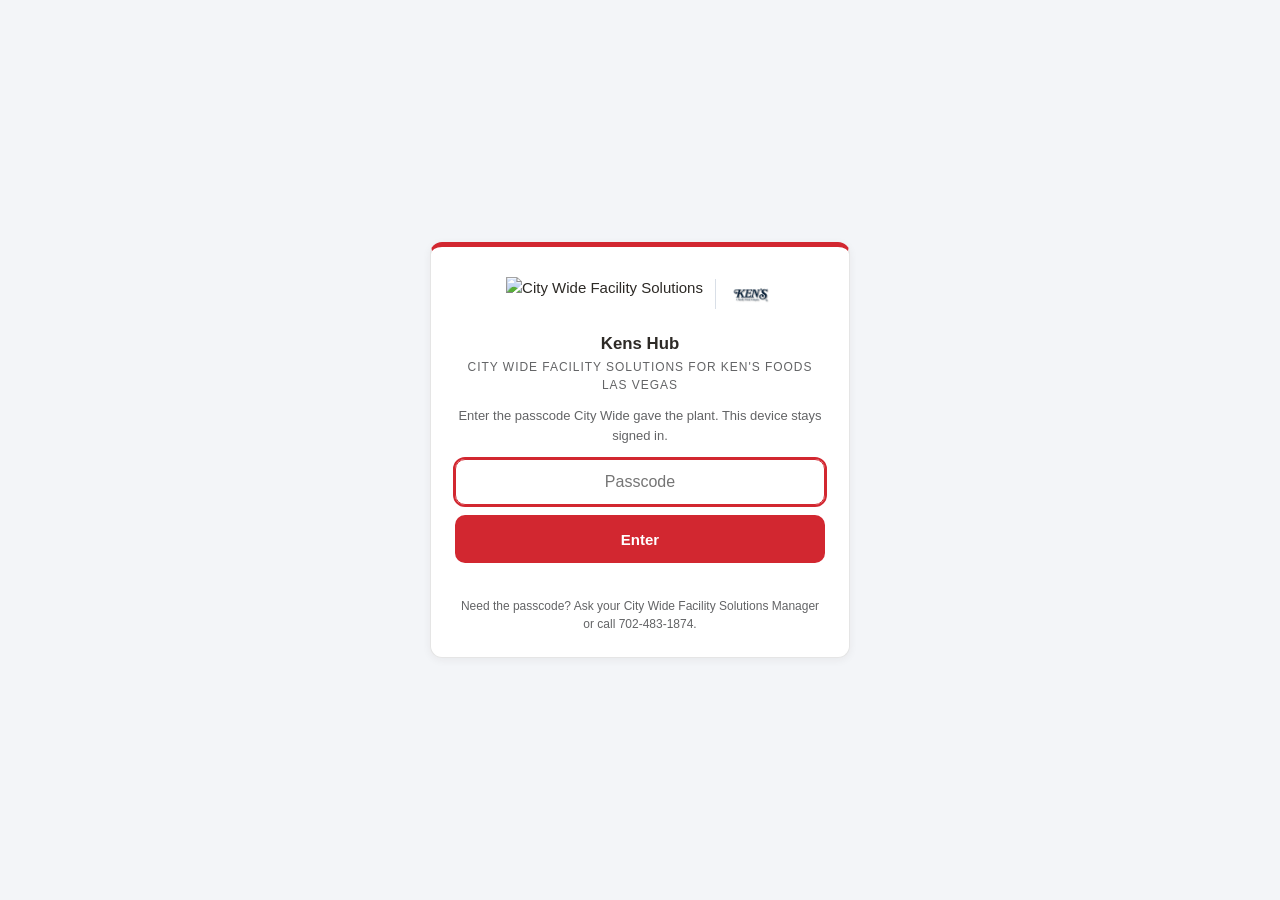
==== kens-hub/index.html @ 08bdd12b "Kens Hub: client-facing porter reporting hub for Ken's Foods (pages, kh-shared.js, kh.css, Kens.gs a" ====
<!DOCTYPE html>
<html lang="en">
<head>
<meta charset="UTF-8">
<meta name="viewport" content="width=device-width, initial-scale=1.0, viewport-fit=cover">
<meta name="robots" content="noindex, nofollow">
<title>Kens Hub | City Wide Facility Solutions</title>
<!-- build 2026-10-24: Kens Hub landing, cloned from the Ovation Hub landing. Two doors (Ken's Foods staff, Porters),
     a Site manager strip (manager.html, its own passcode) and a City Wide team strip (review.html, team passcode).
     The hub passcode is its own (script property KH_PASSCODE on the CW Kens Hub Backend). -->
<link rel="icon" type="image/png" sizes="32x32" href="https://citywidelv.github.io/cw-ops-desk/favicon-32x32.png">
<link rel="apple-touch-icon" sizes="180x180" href="https://citywidelv.github.io/cw-ops-desk/apple-touch-icon.png">
<link rel="stylesheet" href="kh.css">
<style>
.hero{position:relative;color:#fff;border-bottom:5px solid var(--red);padding:34px 0 30px;background:var(--ov-olive);overflow:hidden}
.hero .wash{position:absolute;inset:0;background:linear-gradient(135deg,#08203A 0%,#163459 55%,#1f446f 100%)}
.hero .in{position:relative;max-width:860px;margin:0 auto;padding:0 16px}
.hero .k{font-size:11px;font-weight:700;letter-spacing:.16em;text-transform:uppercase;color:#c9d2de}
.hero h1{color:#fff;font-size:1.6rem;margin:8px 0 6px;line-height:1.2}
.hero p{color:#e3e8ef;font-size:14px;max-width:560px}
.doors{display:grid;grid-template-columns:1fr 1fr;gap:14px;margin:-26px auto 0;max-width:860px;padding:0 16px;position:relative;z-index:2}
.door{display:flex;flex-direction:column;justify-content:center;gap:6px;min-height:120px;background:var(--white);border:1px solid var(--ov-border);border-radius:14px;padding:18px 18px 16px;text-decoration:none;color:var(--black);box-shadow:0 8px 24px rgba(8,32,58,.14);border-top:6px solid var(--ov-olive);transition:transform .12s ease,box-shadow .12s ease}
.door.cw{border-top-color:var(--red)}
.door:hover{transform:translateY(-2px);box-shadow:0 12px 28px rgba(8,32,58,.18)}
.door .k{font-size:11px;font-weight:700;text-transform:uppercase;letter-spacing:.12em;color:var(--grey)}
.door h2{font-size:1.35rem;margin:0;line-height:1.15}
.door p{font-size:13px;color:var(--grey);margin:0}
.door .go{margin-top:6px;font-weight:700;font-size:15px;color:var(--ov-olive)}
.door.cw .go{color:var(--red)}
@media(max-width:600px){.doors{grid-template-columns:1fr;margin-top:-18px}.door{min-height:0;padding:16px}.hero{padding:26px 0 30px}.hero h1{font-size:1.35rem}}
.team{margin:26px auto 0;max-width:860px;border:1px solid var(--ov-border);border-left:5px solid var(--black);border-radius:10px;background:var(--white);padding:12px 16px;display:flex;align-items:center;gap:12px;flex-wrap:wrap;text-decoration:none;color:var(--black)}
.team b{font-size:13px}
.team span{font-size:12px;color:var(--grey)}
.team .go{margin-left:auto;font-weight:700;color:var(--red)}
.brands img.ovl{height:40px}
.lockcard .brands img.ovl{height:46px}
footer.foot .brands img.ovl{height:30px}
@media(max-width:600px){.brands img.ovl{height:30px}.lockcard .brands img.ovl{height:36px}}
</style>
<link rel="stylesheet" href="https://citywidelv.github.io/cw-base.css">
</head>
<body>

<div class="gate" id="gate">
<div class="lockcard">
<div class="brands"><img class="cw" src="https://emailer.emfluence.com/clients/citywide/uploadedfiles/signature_logo.png" alt="City Wide Facility Solutions"><span class="div"></span><img class="ovl" src="kens-logo.jpg" alt="Ken's Foods"></div>
<h3>Kens Hub</h3>
<div class="for">City Wide Facility Solutions for Ken's Foods Las Vegas</div>
<p>Enter the passcode City Wide gave the plant. This device stays signed in.</p>
<input type="password" id="pc" placeholder="Passcode" autocomplete="current-password" autofocus>
<button class="btn" id="enter">Enter</button>
<div class="err" id="err"></div>
<div class="hint">Need the passcode? Ask your City Wide Facility Solutions Manager or call 702-483-1874.</div>
</div>
</div>

<div id="app" class="hidden">
<header class="top">
<div class="bar">
<div class="brands"><img class="cw" src="https://emailer.emfluence.com/clients/citywide/uploadedfiles/signature_logo.png" alt="City Wide Facility Solutions"><span class="div"></span><img class="ovl" src="kens-logo.jpg" alt="Ken's Foods"></div>
<div class="tag"><b>Kens Hub</b>Porter program, 3 shifts a day</div>
</div>
</header>

<section class="hero">
<div class="wash"></div>
<div class="in">
<div class="k">City Wide Facility Solutions &middot; Ken's Foods Las Vegas</div>
<h1>Who are you today?</h1>
<p>Ken's Foods staff see every round the porters log and can send City Wide a message. Porters log each area round, the end-of-shift report, and anything that needs attention.</p>
</div>
</section>

<main class="wrap" style="padding-top:0">
<div class="doors">
<a class="door" href="client.html">
<div class="k">Plant team</div>
<h2>Ken's Foods staff</h2>
<p>Report history by day and shift, plus a quick way to tell City Wide something.</p>
<div class="go">Open the report history &rarr;</div>
</a>
<a class="door cw" href="porter.html">
<div class="k">City Wide porters</div>
<h2>Porters</h2>
<p>Area checklist, end-of-shift report, messages from the plant, emergencies.</p>
<div class="go">Open the porter desk &rarr;</div>
</a>
</div>

<div class="note info" style="margin-top:22px"><b>Something urgent right now?</b> Call the City Wide Las Vegas service line at <a href="tel:7024831874">702-483-1874</a>. You can still log it here so there is a record.</div>

<a class="team" href="manager.html" style="border-left-color:var(--ov-olive)"><b>Site manager</b><span>Manager Desk: the porters' rounds and reports, request supplies. Manager passcode.</span><span class="go" style="color:var(--ov-olive)">Open &rarr;</span></a>

<a class="team" href="review.html"><b>City Wide team</b><span>Everything on one page, notes, digest settings, send the digest now. Team passcode.</span><span class="go">Open &rarr;</span></a>
</main>

<footer class="foot"><div class="brands"><img class="cw" src="https://emailer.emfluence.com/clients/citywide/uploadedfiles/signature_logo.png" alt="City Wide Facility Solutions"><span class="div"></span><img class="ovl" src="kens-logo.jpg" alt="Ken's Foods"></div><span class="line">Porter service for Ken's Foods Las Vegas, provided by City Wide Facility Solutions.</span><span class="line">3215 W Charleston Blvd, Suite 130, Las Vegas, NV 89102 &middot; <a href="tel:7024831874">702-483-1874</a></span></footer>
</div>

<script src="kh-shared.js"></script>
<script>
KH.hubGate({ input:"pc", button:"enter", err:"err", gate:"gate", app:"app" });
</script>
</body>
</html>
---- kens-hub/kh.css ----
/* Kens Hub styles. Build 2026-10-24 (cloned from the Ovation Hub ov.css; co-brand tokens swapped for Kens Foods navy and cool grey; the --ov-* token names are kept so the shared layout rules carry over unchanged). Mobile first: porters and plant staff use phones. */
:root{--red:#D22730;--red-dark:#B01F27;--black:#2D2A26;--grey:#636466;--light:#F5F5F5;--border:#E5E5E5;--gold:#E5B423;--teal:#0AA6A9;--white:#fff;--ok:#1f8a4c;--okbg:#eaf6ee;--warnbg:#fdf3f3;
/* Kens Foods brand: navy from the Kens logo, cool off-white, slate */
--ov-olive:#08203A;--ov-olive2:#2E4A6B;--ov-ink:#061626;--ov-cream:#F3F5F8;--ov-cream2:#EEF2F7;--ov-slate:#7D95AA;--ov-border:#D9DFE7}
*{margin:0;padding:0;box-sizing:border-box}
html{-webkit-text-size-adjust:100%}
body{font-family:Verdana,'Liberation Sans','DejaVu Sans',Geneva,Tahoma,sans-serif;color:var(--black);background:var(--ov-cream);line-height:1.5;font-size:15px}
.hidden{display:none !important}
a{color:var(--red)}
header.top{position:sticky;top:0;z-index:20;background:var(--white);border-bottom:1px solid var(--ov-border);box-shadow:0 1px 0 rgba(63,58,31,.04)}
header.top .bar{max-width:860px;margin:0 auto;padding:10px 16px;display:flex;align-items:center;justify-content:space-between;gap:12px}
header.top img{height:32px;width:auto;display:block}
.brands{display:flex;align-items:center;gap:12px;min-width:0}
.brands img.cw{height:30px;width:auto}
.brands img.ovl{height:22px;width:auto}
.brands img{max-width:100%;flex:0 1 auto}
.brands .div{width:1px;height:26px;background:var(--ov-border);flex:none}
header.top .bar .brands{flex:1;justify-content:flex-start}
header.top .bar .back + .brands{justify-content:center}
header.top .tag{font-size:11px;color:var(--grey);border-left:3px solid var(--red);padding-left:10px;text-transform:uppercase;letter-spacing:.06em;line-height:1.3}
header.top .tag b{display:block;color:var(--black);font-size:12px;letter-spacing:.02em;text-transform:none}
header.top a.back{font-size:13px;font-weight:700;text-decoration:none;color:var(--black);min-height:44px;display:inline-flex;align-items:center}
main.wrap{max-width:860px;margin:0 auto;padding:16px 16px 80px}
h1{font-size:1.35rem;font-weight:700;line-height:1.25;margin-bottom:4px}
h1 + .lead{color:var(--grey);font-size:14px;margin-bottom:16px}
h2{font-size:1.05rem;font-weight:700;margin:0 0 8px}
.card{background:var(--white);border:1px solid var(--ov-border);border-top:4px solid var(--red);border-radius:12px;padding:16px;margin-bottom:14px;box-shadow:0 2px 8px rgba(63,58,31,.05)}
.card.olive{border-top-color:var(--ov-olive)}
.card.plain{border-top-color:var(--border)}
.card.black{border-top-color:var(--black)}
.card .sub{font-size:13px;color:var(--grey);margin-bottom:10px}
.field{margin-bottom:14px}
.field label,.field .lbl{display:block;font-size:13px;font-weight:700;margin-bottom:6px}
.field .hint{font-size:12px;color:var(--grey);font-weight:400;margin-top:4px}
.field .req{color:var(--red)}
input[type=text],input[type=tel],input[type=email],input[type=date],input[type=time],input[type=number],input[type=password],select,textarea{width:100%;font-family:inherit;font-size:16px;color:var(--black);background:var(--white);border:1.5px solid var(--border);border-radius:10px;padding:12px 12px;outline:none;min-height:46px}
textarea{min-height:92px;resize:vertical}
input:focus,select:focus,textarea:focus{border-color:var(--red)}
select{appearance:none;-webkit-appearance:none;background-image:url("data:image/svg+xml,%3Csvg xmlns='http://www.w3.org/2000/svg' width='14' height='9'%3E%3Cpath d='M1 1l6 6 6-6' fill='none' stroke='%23636466' stroke-width='2'/%3E%3C/svg%3E");background-repeat:no-repeat;background-position:right 14px center;padding-right:38px}
.row2{display:grid;grid-template-columns:1fr 1fr;gap:12px}
@media(max-width:480px){.row2{grid-template-columns:1fr}}
.chips{display:flex;flex-wrap:wrap;gap:8px}
.chip{font-family:inherit;font-size:14px;font-weight:700;color:var(--black);background:var(--white);border:1.5px solid var(--border);border-radius:999px;padding:10px 14px;min-height:44px;cursor:pointer;text-align:left;line-height:1.25}
.chip:hover{border-color:var(--grey)}
.chip.on{background:var(--black);border-color:var(--black);color:#fff}
.chip.on.red{background:var(--red);border-color:var(--red)}
.chips.big .chip{flex:1 1 46%;padding:16px 14px;font-size:15px;border-radius:12px}
.chips.big .chip small{display:block;font-weight:400;font-size:12px;color:var(--grey);margin-top:3px}
.chips.big .chip.on small{color:#f3e1e1}
.btn{display:inline-flex;align-items:center;justify-content:center;gap:8px;font-family:inherit;font-weight:700;font-size:15px;min-height:48px;padding:12px 18px;border-radius:10px;border:0;cursor:pointer;text-decoration:none;background:var(--red);color:#fff;width:100%}
.btn:hover{background:var(--red-dark)}
.btn:disabled{opacity:.55;cursor:default}
.btn.dark{background:var(--black)}
.btn.dark:hover{background:#1d1b18}
.btn.ghost{background:var(--white);color:var(--black);border:1.5px solid var(--border)}
.btn.ghost:hover{border-color:var(--black);background:var(--white)}
.btn.sm{min-height:38px;padding:8px 12px;font-size:13px;width:auto}
.btnrow{display:flex;gap:10px;flex-wrap:wrap;margin-top:8px}
.btnrow .btn{flex:1 1 180px}
.note{font-size:13px;border-radius:10px;padding:10px 12px;margin:10px 0;line-height:1.45;border:1px solid var(--border);background:var(--white);color:var(--black)}
.note.warn{background:var(--warnbg);border-color:#f0c4c6;border-left:4px solid var(--red)}
.note.info{background:#f2f8ff;border-color:#cfe1f7;border-left:4px solid #2f6fb7}
.note.ok{background:var(--okbg);border-color:#bfe3cc;border-left:4px solid var(--ok)}
.note b{font-weight:700}
.err{color:var(--red);font-size:13px;font-weight:700;min-height:1.2em;margin-top:6px}
.check{display:flex;align-items:flex-start;gap:12px;padding:10px 4px;border-bottom:1px solid var(--light);cursor:pointer;font-size:14px;line-height:1.35;min-height:44px}
.check:last-child{border-bottom:0}
.check input{flex:none;width:22px;height:22px;margin-top:1px;accent-color:var(--red)}
.check.done{color:var(--grey)}
.check.done span{text-decoration:line-through;text-decoration-color:#bbb}
.check .x{flex:none;font-size:11px;font-weight:700;color:var(--grey);text-transform:uppercase;letter-spacing:.06em;margin-left:auto;padding-top:3px}
.area{border:1px solid var(--border);border-radius:12px;background:var(--white);margin-bottom:12px;overflow:hidden}
.area .ahead{display:flex;align-items:center;gap:10px;padding:12px 14px;cursor:pointer;background:var(--white);min-height:52px}
.area .ahead .num{flex:none;width:28px;height:28px;border-radius:50%;background:var(--black);color:#fff;font-size:13px;font-weight:700;display:flex;align-items:center;justify-content:center}
.area.na .ahead .num{background:#bbb}
.area.complete .ahead .num{background:var(--ok)}
.area .ahead .t{flex:1;min-width:0}
.area .ahead .t b{display:block;font-size:14px;line-height:1.25}
.area .ahead .t small{display:block;font-size:12px;color:var(--grey);margin-top:2px}
.area .ahead .st{flex:none;font-size:12px;font-weight:700;color:var(--grey)}
.area .ahead .st.need{color:var(--red)}
.area .ahead .st.ok{color:var(--ok)}
.area .abody{padding:4px 14px 14px;border-top:1px solid var(--light)}
.area.closed .abody{display:none}
.area .grp{font-size:11px;font-weight:700;text-transform:uppercase;letter-spacing:.08em;color:var(--grey);margin:12px 0 2px}
.area .tools{display:flex;gap:8px;flex-wrap:wrap;margin:10px 0 4px}
.area.na .abody .tasks,.area.na .abody .photos{display:none}
.photos{margin-top:10px}
.photos .pgrid{display:grid;grid-template-columns:repeat(auto-fill,minmax(96px,1fr));gap:8px}
.photos .ph{position:relative;aspect-ratio:1;border-radius:10px;overflow:hidden;background:var(--light);border:1px solid var(--border)}
.photos .ph img{width:100%;height:100%;object-fit:cover;display:block}
.photos .ph .rm{position:absolute;top:4px;right:4px;background:rgba(45,42,38,.85);color:#fff;border:0;border-radius:50%;width:28px;height:28px;font-size:16px;line-height:1;cursor:pointer}
.photos .ph .ok{position:absolute;left:4px;bottom:4px;background:var(--ok);color:#fff;font-size:10px;font-weight:700;border-radius:4px;padding:2px 5px}
.photos .ph .wait{position:absolute;left:4px;bottom:4px;background:var(--grey);color:#fff;font-size:10px;font-weight:700;border-radius:4px;padding:2px 5px}
.photos .add{aspect-ratio:1;border:1.5px dashed var(--border);border-radius:10px;display:flex;flex-direction:column;align-items:center;justify-content:center;gap:4px;font-size:12px;font-weight:700;color:var(--grey);cursor:pointer;background:var(--white);text-align:center;padding:6px}
.photos .add.req{border-color:var(--red);color:var(--red);background:var(--warnbg)}
.photos .add span.big{font-size:24px;line-height:1}
.photos .pcount{font-size:12px;color:var(--grey);margin-top:6px}
.progress{height:8px;background:var(--border);border-radius:4px;overflow:hidden;margin:10px 0}
.progress i{display:block;height:100%;background:var(--red);width:0;transition:width .2s}
.sticky{position:fixed;left:0;right:0;bottom:0;background:var(--white);border-top:1px solid var(--border);padding:10px 16px calc(10px + env(safe-area-inset-bottom));z-index:30;box-shadow:0 -4px 16px rgba(45,42,38,.08)}
.sticky .in{max-width:860px;margin:0 auto;display:flex;gap:10px;align-items:center}
.sticky .in .st{flex:1;font-size:12px;color:var(--grey);line-height:1.3}
.sticky .in .btn{width:auto;flex:none;min-width:150px}
.tiles{display:grid;grid-template-columns:repeat(auto-fit,minmax(240px,1fr));gap:14px;margin:18px 0}
.tile{background:var(--white);border:1px solid var(--ov-border);border-top:5px solid var(--red);border-radius:12px;padding:20px;text-decoration:none;color:var(--black);display:flex;flex-direction:column;box-shadow:0 2px 8px rgba(45,42,38,.06);min-height:150px}
.tile.black{border-top-color:var(--black)}
.tile.gold{border-top-color:var(--gold)}
.tile.olive{border-top-color:var(--ov-olive)}
.tile.olive .go{color:var(--ov-olive)}
.tile .k{font-size:11px;font-weight:700;text-transform:uppercase;letter-spacing:.1em;color:var(--grey);margin-bottom:6px}
.tile h2{font-size:1.15rem;margin-bottom:6px}
.tile p{font-size:13px;color:var(--grey);flex:1}
.tile .go{margin-top:12px;font-weight:700;color:var(--red);font-size:14px}
.tile.black .go{color:var(--black)}
.gate{position:fixed;inset:0;z-index:999;background:var(--ov-cream);display:flex;align-items:center;justify-content:center;padding:20px;overflow:auto}
.lockcard{max-width:420px;width:100%;text-align:center;background:var(--white);border:1px solid var(--border);border-top:5px solid var(--red);border-radius:12px;padding:24px;box-shadow:0 2px 8px rgba(45,42,38,.06)}
.lockcard img{height:36px;width:auto;margin-bottom:12px}
.lockcard .brands{justify-content:center;margin:0 0 14px}
.lockcard .brands img{margin:0}
.lockcard .brands img.cw{height:34px}
.lockcard .brands img.ovl{height:26px}
.lockcard .brands .div{height:30px}
.lockcard h3{font-size:1.05rem;font-weight:700}
.lockcard .for{font-size:12px;color:var(--grey);text-transform:uppercase;letter-spacing:.08em;margin-top:2px}
.lockcard p{font-size:13px;color:var(--grey);margin:12px 0 14px}
.lockcard input{text-align:center}
.lockcard .btn{margin-top:10px}
.lockcard .hint{font-size:12px;color:var(--grey);margin-top:12px}
footer.foot{text-align:center;font-size:12px;color:var(--grey);padding:20px 16px 90px}
footer.foot .brands{justify-content:center;margin-bottom:10px;opacity:.85}
footer.foot .brands img.cw{height:24px}
footer.foot .brands img.ovl{height:18px}
footer.foot .brands .div{height:20px}
footer.foot .line{display:block;margin-top:4px}
footer.foot a{color:var(--grey);font-weight:700;text-decoration:none}
.summary{font-size:14px}
.summary dl{display:grid;grid-template-columns:140px 1fr;gap:6px 12px}
.summary dt{color:var(--grey);font-size:13px}
.summary dd{font-weight:700}
@media(max-width:480px){.summary dl{grid-template-columns:1fr}.summary dt{margin-top:6px}}
.done{text-align:center;padding:30px 16px}
.done .big{width:64px;height:64px;border-radius:50%;background:var(--okbg);color:var(--ok);font-size:34px;display:flex;align-items:center;justify-content:center;margin:0 auto 14px}
.done h2{font-size:1.3rem}
.done p{color:var(--grey);font-size:14px;margin:8px 0 18px}
.ref{font-family:ui-monospace,Menlo,Consolas,monospace;font-size:13px;background:var(--light);border-radius:6px;padding:2px 8px}
.kv{display:flex;gap:12px;flex-wrap:wrap;font-size:13px;color:var(--grey)}
.kv b{color:var(--black)}
.pill{display:inline-block;font-size:11px;font-weight:700;border-radius:999px;padding:3px 9px;background:var(--light);color:var(--grey);text-transform:uppercase;letter-spacing:.05em}
.pill.new{background:#fdecec;color:var(--red)}
.pill.reviewed{background:#fff6dd;color:#8a6500}
.pill.sent{background:var(--okbg);color:var(--ok)}

.modal{position:fixed;inset:0;background:rgba(45,42,38,.55);display:flex;align-items:center;justify-content:center;padding:16px;z-index:50}
.modal .box{background:var(--white);border-radius:12px;max-width:560px;width:100%;padding:20px;max-height:92vh;overflow:auto}
.modal h3{font-size:1.05rem;margin-bottom:10px}
/* ---------- phone pass ---------- */
*{-webkit-tap-highlight-color:transparent}
button,.chip,.btn,.check,.ahead,.tile,.add{touch-action:manipulation}
@media(max-width:600px){
  header.top .bar{padding:8px 12px;gap:8px}
  header.top img{height:26px}
  .brands{gap:8px}
  .brands img.cw{height:24px}
  .brands img.ovl{height:17px}
  .brands .div{height:20px}
  /* sub pages: back link left, logos right, the page title is the H1 just below */
  header.top .bar .back ~ .tag{display:none}
  header.top .bar .back + .brands{justify-content:flex-end;flex:1}
  .lockcard .brands{gap:10px}
  .lockcard .brands img.cw{height:26px}
  .lockcard .brands img.ovl{height:20px}
  .lockcard .brands .div{height:22px}
  header.top .tag{font-size:0;border-left-width:2px;padding-left:8px;line-height:1.2}
  header.top .tag b{font-size:12px}
  header.top a.back{font-size:13px;white-space:nowrap}
  main.wrap{padding:14px 12px 90px}
  .card{padding:14px 12px;border-radius:10px}
  h1{font-size:1.2rem}
  .btn.sm{min-height:44px}
  .check{min-height:48px;padding:10px 2px}
  .chip{min-height:44px}
  .chips.big .chip{flex:1 1 100%}
  .area .ahead{padding:12px 12px;min-height:56px}
  .area .abody{padding:4px 12px 14px}
  .photos .pgrid{grid-template-columns:repeat(3,1fr)}
  .sticky .in .btn{min-width:140px;padding:12px 14px}
  .tile{padding:16px}
  .modal{padding:8px;align-items:flex-end}
  .modal .box{padding:16px 14px;max-height:96vh;border-radius:12px 12px 0 0}
  .btnrow .btn{flex:1 1 100%}
}
@media(max-width:380px){
  .row2{grid-template-columns:1fr}
  .photos .pgrid{grid-template-columns:repeat(2,1fr)}
}
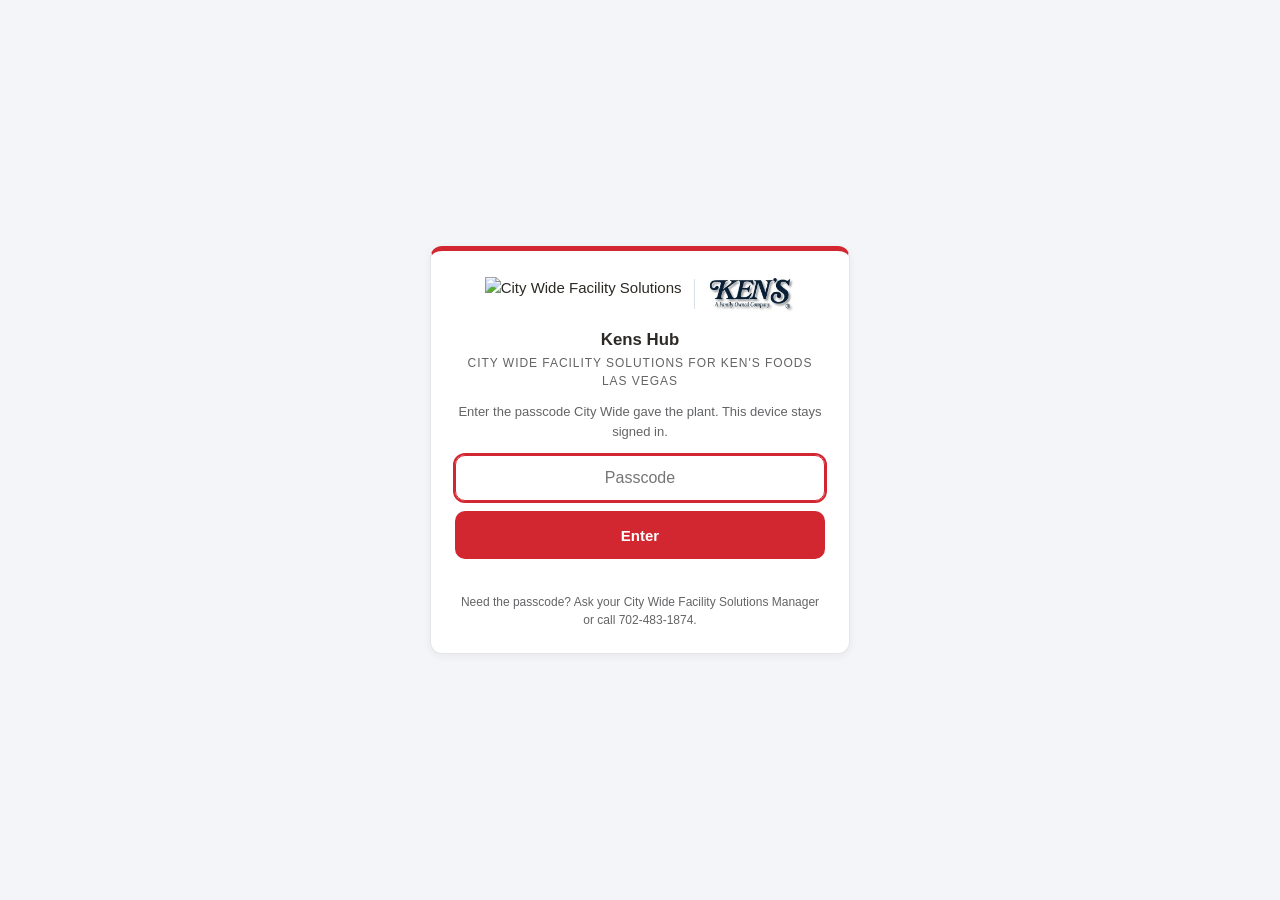
==== commit 10944450: "Kens Hub: trimmed Ken's logo, history paints from cache, Kens.gs v3 (chunked Jotform cache, warm tri" ====
--- a/kens-hub/index.html
+++ b/kens-hub/index.html
@@ -32,10 +32,10 @@
 .team b{font-size:13px}
 .team span{font-size:12px;color:var(--grey)}
 .team .go{margin-left:auto;font-weight:700;color:var(--red)}
-.brands img.ovl{height:40px}
-.lockcard .brands img.ovl{height:46px}
-footer.foot .brands img.ovl{height:30px}
-@media(max-width:600px){.brands img.ovl{height:30px}.lockcard .brands img.ovl{height:36px}}
+.brands img.ovl{height:32px}
+.lockcard .brands img.ovl{height:38px}
+footer.foot .brands img.ovl{height:24px}
+@media(max-width:600px){.brands img.ovl{height:24px}.lockcard .brands img.ovl{height:30px}}
 </style>
 <link rel="stylesheet" href="https://citywidelv.github.io/cw-base.css">
 </head>
--- a/kens-hub/kh.css
+++ b/kens-hub/kh.css
@@ -12,7 +12,7 @@
 header.top img{height:32px;width:auto;display:block}
 .brands{display:flex;align-items:center;gap:12px;min-width:0}
 .brands img.cw{height:30px;width:auto}
-.brands img.ovl{height:22px;width:auto}
+.brands img.ovl{height:28px;width:auto}
 .brands img{max-width:100%;flex:0 1 auto}
 .brands .div{width:1px;height:26px;background:var(--ov-border);flex:none}
 header.top .bar .brands{flex:1;justify-content:flex-start}
@@ -119,7 +119,7 @@
 .lockcard .brands{justify-content:center;margin:0 0 14px}
 .lockcard .brands img{margin:0}
 .lockcard .brands img.cw{height:34px}
-.lockcard .brands img.ovl{height:26px}
+.lockcard .brands img.ovl{height:34px}
 .lockcard .brands .div{height:30px}
 .lockcard h3{font-size:1.05rem;font-weight:700}
 .lockcard .for{font-size:12px;color:var(--grey);text-transform:uppercase;letter-spacing:.08em;margin-top:2px}
@@ -130,7 +130,7 @@
 footer.foot{text-align:center;font-size:12px;color:var(--grey);padding:20px 16px 90px}
 footer.foot .brands{justify-content:center;margin-bottom:10px;opacity:.85}
 footer.foot .brands img.cw{height:24px}
-footer.foot .brands img.ovl{height:18px}
+footer.foot .brands img.ovl{height:22px}
 footer.foot .brands .div{height:20px}
 footer.foot .line{display:block;margin-top:4px}
 footer.foot a{color:var(--grey);font-weight:700;text-decoration:none}
@@ -162,14 +162,14 @@
   header.top img{height:26px}
   .brands{gap:8px}
   .brands img.cw{height:24px}
-  .brands img.ovl{height:17px}
+  .brands img.ovl{height:22px}
   .brands .div{height:20px}
   /* sub pages: back link left, logos right, the page title is the H1 just below */
   header.top .bar .back ~ .tag{display:none}
   header.top .bar .back + .brands{justify-content:flex-end;flex:1}
   .lockcard .brands{gap:10px}
   .lockcard .brands img.cw{height:26px}
-  .lockcard .brands img.ovl{height:20px}
+  .lockcard .brands img.ovl{height:26px}
   .lockcard .brands .div{height:22px}
   header.top .tag{font-size:0;border-left-width:2px;padding-left:8px;line-height:1.2}
   header.top .tag b{font-size:12px}
